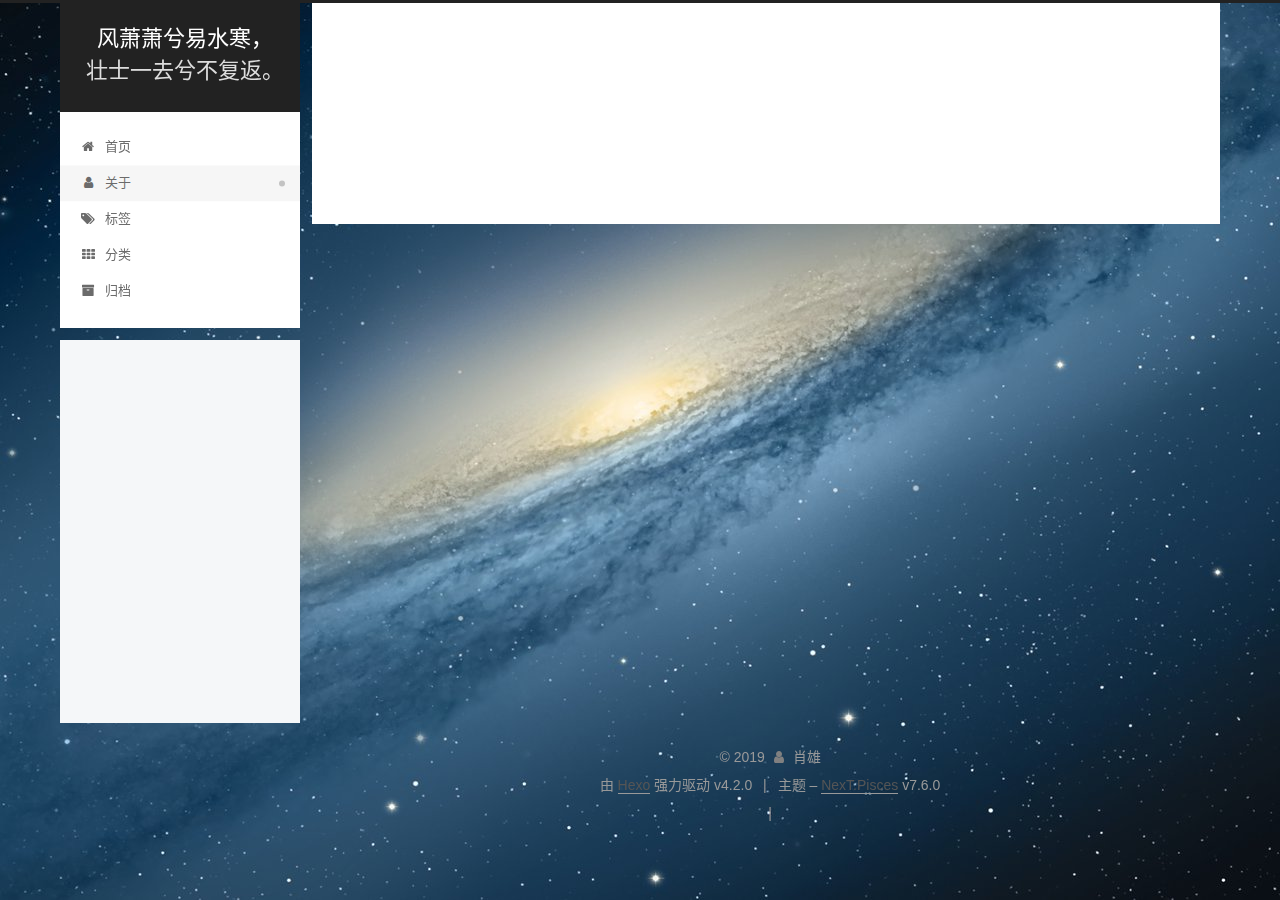
==== about/index.html @ 9f786b6f "Site updated: 2019-12-25 11:43:33" ====
<!DOCTYPE html>
<html lang="zh-CN">
<head>
  <meta charset="UTF-8">
<meta name="viewport" content="width=device-width, initial-scale=1, maximum-scale=2">
<meta name="theme-color" content="#222">
<meta name="generator" content="Hexo 4.2.0">
  <link rel="apple-touch-icon" sizes="180x180" href="/images/apple-touch-icon-next.png">
  <link rel="icon" type="image/png" sizes="32x32" href="/images/favicon-32x32-next.png">
  <link rel="icon" type="image/png" sizes="16x16" href="/images/favicon-16x16-next.png">
  <link rel="mask-icon" href="/images/logo.svg" color="#222">

<link rel="stylesheet" href="/css/main.css">


<link rel="stylesheet" href="/lib/font-awesome/css/font-awesome.min.css">


<script id="hexo-configurations">
  var NexT = window.NexT || {};
  var CONFIG = {
    hostname: new URL('http://xiaoxiongnice.top').hostname,
    root: '/',
    scheme: 'Pisces',
    version: '7.6.0',
    exturl: false,
    sidebar: {"position":"left","display":"post","padding":18,"offset":12,"onmobile":false},
    copycode: {"enable":false,"show_result":false,"style":null},
    back2top: {"enable":true,"sidebar":false,"scrollpercent":false},
    bookmark: {"enable":false,"color":"#222","save":"auto"},
    fancybox: false,
    mediumzoom: false,
    lazyload: false,
    pangu: false,
    comments: {"style":"tabs","active":null,"storage":true,"lazyload":false,"nav":null},
    algolia: {
      appID: '',
      apiKey: '',
      indexName: '',
      hits: {"per_page":10},
      labels: {"input_placeholder":"Search for Posts","hits_empty":"We didn't find any results for the search: ${query}","hits_stats":"${hits} results found in ${time} ms"}
    },
    localsearch: {"enable":false,"trigger":"auto","top_n_per_article":1,"unescape":false,"preload":false},
    path: '',
    motion: {"enable":true,"async":false,"transition":{"post_block":"fadeIn","post_header":"slideDownIn","post_body":"slideDownIn","coll_header":"slideLeftIn","sidebar":"slideUpIn"}}
  };
</script>

  <meta property="og:type" content="website">
<meta property="og:title" content="about">
<meta property="og:url" content="http://xiaoxiongnice.top/about/index.html">
<meta property="og:site_name" content="风萧萧兮易水寒，">
<meta property="og:locale" content="zh_CN">
<meta property="article:published_time" content="2019-12-25T02:28:22.000Z">
<meta property="article:modified_time" content="2019-12-25T02:28:22.146Z">
<meta property="article:author" content="肖雄">
<meta name="twitter:card" content="summary">

<link rel="canonical" href="http://xiaoxiongnice.top/about/">


<script id="page-configurations">
  // https://hexo.io/docs/variables.html
  CONFIG.page = {
    sidebar: "",
    isHome: false,
    isPost: false
  };
</script>

  <title>about | 风萧萧兮易水寒，
  </title>
  






  <noscript>
  <style>
  .use-motion .brand,
  .use-motion .menu-item,
  .sidebar-inner,
  .use-motion .post-block,
  .use-motion .pagination,
  .use-motion .comments,
  .use-motion .post-header,
  .use-motion .post-body,
  .use-motion .collection-header { opacity: initial; }

  .use-motion .site-title,
  .use-motion .site-subtitle {
    opacity: initial;
    top: initial;
  }

  .use-motion .logo-line-before i { left: initial; }
  .use-motion .logo-line-after i { right: initial; }
  </style>
</noscript>

<link rel="alternate" href="/atom.xml" title="风萧萧兮易水寒，" type="application/atom+xml">
</head>

<body itemscope itemtype="http://schema.org/WebPage">
  <div class="bg_content">
    <canvas id="canvas"></canvas>
  </div>
  <div class="container use-motion">
    <div class="headband"></div>

    <header class="header" itemscope itemtype="http://schema.org/WPHeader">
      <div class="header-inner"><div class="site-brand-container">
  <div class="site-meta">

    <div>
      <a href="/" class="brand" rel="start">
        <span class="logo-line-before"><i></i></span>
        <span class="site-title">风萧萧兮易水寒，</span>
        <span class="logo-line-after"><i></i></span>
      </a>
    </div>
        <p class="site-subtitle">壮士一去兮不复返。</p>
  </div>

  <div class="site-nav-toggle">
    <div class="toggle" aria-label="切换导航栏">
      <span class="toggle-line toggle-line-first"></span>
      <span class="toggle-line toggle-line-middle"></span>
      <span class="toggle-line toggle-line-last"></span>
    </div>
  </div>
</div>


<nav class="site-nav">
  
  <ul id="menu" class="menu">
        <li class="menu-item menu-item-home">

    <a href="/" rel="section"><i class="fa fa-fw fa-home"></i>首页</a>

  </li>
        <li class="menu-item menu-item-about">

    <a href="/about/" rel="section"><i class="fa fa-fw fa-user"></i>关于</a>

  </li>
        <li class="menu-item menu-item-tags">

    <a href="/tags/" rel="section"><i class="fa fa-fw fa-tags"></i>标签</a>

  </li>
        <li class="menu-item menu-item-categories">

    <a href="/categories/" rel="section"><i class="fa fa-fw fa-th"></i>分类</a>

  </li>
        <li class="menu-item menu-item-archives">

    <a href="/archives/" rel="section"><i class="fa fa-fw fa-archive"></i>归档</a>

  </li>
  </ul>

</nav>
</div>
    </header>

    
  <div class="back-to-top">
    <i class="fa fa-arrow-up"></i>
    <span>0%</span>
  </div>


    <main class="main">
      <div class="main-inner">
        <div class="content-wrap">
          
  
  

          <div class="content">
            

  <div class="posts-expand">
    
    
    
    <div class="post-block" lang="zh-CN">
      <header class="post-header">

<h1 class="post-title" itemprop="name headline">about
</h1>

<div class="post-meta">
  

</div>

</header>

      
      
      
      <div class="post-body">
          
      </div>
      
      
      
    </div>
    

    
    
    
  </div>


          </div>
          

<script>
  window.addEventListener('tabs:register', () => {
    let activeClass = CONFIG.comments.activeClass;
    if (CONFIG.comments.storage) {
      activeClass = localStorage.getItem('comments_active') || activeClass;
    }
    if (activeClass) {
      let activeTab = document.querySelector(`a[href="#comment-${activeClass}"]`);
      if (activeTab) {
        activeTab.click();
      }
    }
  });
  if (CONFIG.comments.storage) {
    window.addEventListener('tabs:click', event => {
      if (!event.target.matches('.tabs-comment .tab-content .tab-pane')) return;
      let commentClass = event.target.classList[1];
      localStorage.setItem('comments_active', commentClass);
    });
  }
</script>

        </div>
          
  
  <div class="toggle sidebar-toggle">
    <span class="toggle-line toggle-line-first"></span>
    <span class="toggle-line toggle-line-middle"></span>
    <span class="toggle-line toggle-line-last"></span>
  </div>

  <aside class="sidebar">
    <div class="sidebar-inner">

      <ul class="sidebar-nav motion-element">
        <li class="sidebar-nav-toc">
          文章目录
        </li>
        <li class="sidebar-nav-overview">
          站点概览
        </li>
      </ul>

      <!--noindex-->
      <div class="post-toc-wrap sidebar-panel">
      </div>
      <!--/noindex-->

      <div class="site-overview-wrap sidebar-panel">
        <div class="site-author motion-element" itemprop="author" itemscope itemtype="http://schema.org/Person">
    <img class="site-author-image" itemprop="image" alt="肖雄"
      src="/images/avatar.jpeg">
  <p class="site-author-name" itemprop="name">肖雄</p>
  <div class="site-description" itemprop="description"></div>
</div>
<div class="site-state-wrap motion-element">
  <nav class="site-state">
      <div class="site-state-item site-state-posts">
          <a href="/archives/">
        
          <span class="site-state-item-count">2</span>
          <span class="site-state-item-name">日志</span>
        </a>
      </div>
  </nav>
</div>
  <div class="links-of-author motion-element">
      <span class="links-of-author-item">
        <a href="https://github.com/xiaoxiong113" title="GitHub → https:&#x2F;&#x2F;github.com&#x2F;xiaoxiong113" rel="noopener" target="_blank"><i class="fa fa-fw fa-github"></i>GitHub</a>
      </span>
      <span class="links-of-author-item">
        <a href="mailto:yourname@gmail.com" title="E-Mail → mailto:yourname@gmail.com" rel="noopener" target="_blank"><i class="fa fa-fw fa-envelope"></i>E-Mail</a>
      </span>
      <span class="links-of-author-item">
        <a href="https://weibo.com/yourname" title="Weibo → https:&#x2F;&#x2F;weibo.com&#x2F;yourname" rel="noopener" target="_blank"><i class="fa fa-fw fa-weibo"></i>Weibo</a>
      </span>
      <span class="links-of-author-item">
        <a href="https://plus.google.com/yourname" title="Google → https:&#x2F;&#x2F;plus.google.com&#x2F;yourname" rel="noopener" target="_blank"><i class="fa fa-fw fa-google"></i>Google</a>
      </span>
      <span class="links-of-author-item">
        <a href="https://twitter.com/yourname" title="Twitter → https:&#x2F;&#x2F;twitter.com&#x2F;yourname" rel="noopener" target="_blank"><i class="fa fa-fw fa-twitter"></i>Twitter</a>
      </span>
      <span class="links-of-author-item">
        <a href="https://www.facebook.com/yourname" title="FB Page → https:&#x2F;&#x2F;www.facebook.com&#x2F;yourname" rel="noopener" target="_blank"><i class="fa fa-fw fa-facebook"></i>FB Page</a>
      </span>
      <span class="links-of-author-item">
        <a href="https://youtube.com/yourname" title="YouTube → https:&#x2F;&#x2F;youtube.com&#x2F;yourname" rel="noopener" target="_blank"><i class="fa fa-fw fa-youtube"></i>YouTube</a>
      </span>
  </div>



      </div>

    </div>
  </aside>
  <div id="sidebar-dimmer"></div>


      </div>
    </main>

    <footer class="footer">
      <div class="footer-inner">
        

<div class="copyright">
  
  &copy; 
  <span itemprop="copyrightYear">2019</span>
  <span class="with-love">
    <i class="fa fa-user"></i>
  </span>
  <span class="author" itemprop="copyrightHolder">肖雄</span>
</div>
  <div class="powered-by">由 <a href="https://hexo.io/" class="theme-link" rel="noopener" target="_blank">Hexo</a> 强力驱动 v4.2.0
  </div>
  <span class="post-meta-divider">|</span>
  <div class="theme-info">主题 – <a href="https://pisces.theme-next.org/" class="theme-link" rel="noopener" target="_blank">NexT.Pisces</a> v7.6.0
  </div>

        
<div class="busuanzi-count">
  <script async src="https://busuanzi.ibruce.info/busuanzi/2.3/busuanzi.pure.mini.js"></script>
    <span class="post-meta-item" id="busuanzi_container_site_uv" style="display: none;">
      <span class="post-meta-item-icon">
        <i class="fa fa-user"></i>
      </span>
      <span class="site-uv" title="总访客量">
        <span id="busuanzi_value_site_uv"></span>
      </span>
    </span>
    <span class="post-meta-divider">|</span>
    <span class="post-meta-item" id="busuanzi_container_site_pv" style="display: none;">
      <span class="post-meta-item-icon">
        <i class="fa fa-eye"></i>
      </span>
      <span class="site-pv" title="总访问量">
        <span id="busuanzi_value_site_pv"></span>
      </span>
    </span>
</div>








      </div>
    </footer>
  </div>

  
  
  <script color='0,0,255' opacity='0.5' zIndex='-1' count='99' src="/lib/canvas-nest/canvas-nest.min.js"></script>
  <script src="/lib/anime.min.js"></script>
  <script src="/lib/velocity/velocity.min.js"></script>
  <script src="/lib/velocity/velocity.ui.min.js"></script>

<script src="/js/utils.js"></script>

<script src="/js/motion.js"></script>


<script src="/js/schemes/pisces.js"></script>


<script src="/js/next-boot.js"></script>




  















  

  

</body>
</html>
<script type="text/javascript" src="./js/dynamic_bg.js"></script>
---- css/main.css ----
html {
  line-height: 1.15; /* 1 */
  -webkit-text-size-adjust: 100%; /* 2 */
}
body {
  margin: 0;
}
main {
  display: block;
}
h1 {
  font-size: 2em;
  margin: 0.67em 0;
}
hr {
  box-sizing: content-box; /* 1 */
  height: 0; /* 1 */
  overflow: visible; /* 2 */
}
pre {
  font-family: monospace, monospace; /* 1 */
  font-size: 1em; /* 2 */
}
a {
  background: transparent;
}
abbr[title] {
  border-bottom: none; /* 1 */
  text-decoration: underline; /* 2 */
  text-decoration: underline dotted; /* 2 */
}
b,
strong {
  font-weight: bolder;
}
code,
kbd,
samp {
  font-family: monospace, monospace; /* 1 */
  font-size: 1em; /* 2 */
}
small {
  font-size: 80%;
}
sub,
sup {
  font-size: 75%;
  line-height: 0;
  position: relative;
  vertical-align: baseline;
}
sub {
  bottom: -0.25em;
}
sup {
  top: -0.5em;
}
img {
  border-style: none;
}
button,
input,
optgroup,
select,
textarea {
  font-family: inherit; /* 1 */
  font-size: 100%; /* 1 */
  line-height: 1.15; /* 1 */
  margin: 0; /* 2 */
}
button,
input {
/* 1 */
  overflow: visible;
}
button,
select {
/* 1 */
  text-transform: none;
}
button,
[type='button'],
[type='reset'],
[type='submit'] {
  -webkit-appearance: button;
}
button::-moz-focus-inner,
[type='button']::-moz-focus-inner,
[type='reset']::-moz-focus-inner,
[type='submit']::-moz-focus-inner {
  border-style: none;
  padding: 0;
}
button:-moz-focusring,
[type='button']:-moz-focusring,
[type='reset']:-moz-focusring,
[type='submit']:-moz-focusring {
  outline: 1px dotted ButtonText;
}
fieldset {
  padding: 0.35em 0.75em 0.625em;
}
legend {
  box-sizing: border-box; /* 1 */
  color: inherit; /* 2 */
  display: table; /* 1 */
  max-width: 100%; /* 1 */
  padding: 0; /* 3 */
  white-space: normal; /* 1 */
}
progress {
  vertical-align: baseline;
}
textarea {
  overflow: auto;
}
[type='checkbox'],
[type='radio'] {
  box-sizing: border-box; /* 1 */
  padding: 0; /* 2 */
}
[type='number']::-webkit-inner-spin-button,
[type='number']::-webkit-outer-spin-button {
  height: auto;
}
[type='search'] {
  outline-offset: -2px; /* 2 */
  -webkit-appearance: textfield; /* 1 */
}
[type='search']::-webkit-search-decoration {
  -webkit-appearance: none;
}
::-webkit-file-upload-button {
  font: inherit; /* 2 */
  -webkit-appearance: button; /* 1 */
}
details {
  display: block;
}
summary {
  display: list-item;
}
template {
  display: none;
}
[hidden] {
  display: none;
}
::selection {
  background: #262a30;
  color: #fff;
}
html,
body {
  height: 100%;
}
body {
  background: #f5f7f9;
  color: #555;
  font-family: 'Lato', "PingFang SC", "Microsoft YaHei", sans-serif;
  font-size: 1em;
  line-height: 2;
}
@media (max-width: 991px) {
  body {
    padding-left: 0 !important;
    padding-right: 0 !important;
  }
}
h1,
h2,
h3,
h4,
h5,
h6 {
  font-family: 'Lato', "PingFang SC", "Microsoft YaHei", sans-serif;
  font-weight: bold;
  line-height: 1.5;
  margin: 20px 0 15px;
}
h1 {
  font-size: 1.5em;
}
h2 {
  font-size: 1.375em;
}
h3 {
  font-size: 1.25em;
}
h4 {
  font-size: 1.125em;
}
h5 {
  font-size: 1em;
}
h6 {
  font-size: 0.875em;
}
p {
  margin: 0 0 20px 0;
}
a,
span.exturl {
  border-bottom: 1px solid #999;
  color: #555;
  outline: 0;
  text-decoration: none;
  overflow-wrap: break-word;
  word-wrap: break-word;
  cursor: pointer;
}
a:hover,
span.exturl:hover {
  border-bottom-color: #222;
  color: #222;
}
iframe,
img,
video {
  display: block;
  margin-left: auto;
  margin-right: auto;
  max-width: 100%;
}
hr {
  background-color: #ddd;
  background-image: repeating-linear-gradient(-45deg, #fff, #fff 4px, transparent 4px, transparent 8px);
  border: 0;
  height: 3px;
  margin: 40px 0;
}
blockquote {
  border-left: 4px solid #ddd;
  color: #666;
  margin: 0;
  padding: 0 15px;
}
blockquote cite::before {
  content: '-';
  padding: 0 5px;
}
dt {
  font-weight: 700;
}
dd {
  margin: 0;
  padding: 0;
}
kbd {
  background-color: #f5f5f5;
  background-image: linear-gradient(#eee, #fff, #eee);
  border: 1px solid #ccc;
  border-radius: 0.2em;
  box-shadow: 0.1em 0.1em 0.2em rgba(0,0,0,0.1);
  font-family: inherit;
  padding: 0.1em 0.3em;
  white-space: nowrap;
}
.table-container {
  -webkit-overflow-scrolling: touch;
  overflow: auto;
}
table {
  border-collapse: collapse;
  border-spacing: 0;
  font-size: 0.875em;
  margin: 0 0 20px 0;
  width: 100%;
}
tbody tr:nth-of-type(odd) {
  background: #f9f9f9;
}
tbody tr:hover {
  background: #f5f5f5;
}
caption,
th,
td {
  font-weight: normal;
  padding: 8px;
  text-align: left;
  vertical-align: middle;
}
th,
td {
  border: 1px solid #ddd;
  border-bottom: 3px solid #ddd;
}
th {
  font-weight: 700;
  padding-bottom: 10px;
}
td {
  border-bottom-width: 1px;
}
.btn {
  background: #fff;
  border: 2px solid #555;
  border-radius: 2px;
  color: #555;
  display: inline-block;
  font-size: 0.875em;
  line-height: 2;
  padding: 0 20px;
  text-decoration: none;
  transition-property: background-color;
  transition-delay: 0s;
  transition-duration: 0.2s;
  transition-timing-function: ease-in-out;
}
.btn:hover {
  background: #222;
  border-color: #222;
  color: #fff;
}
.btn + .btn {
  margin: 0 0 8px 8px;
}
.btn .fa-fw {
  text-align: left;
  width: 1.285714285714286em;
}
.toggle {
  line-height: 0;
}
.toggle .toggle-line {
  background: #fff;
  display: inline-block;
  height: 2px;
  left: 0;
  position: relative;
  top: 0;
  transition: all 0.4s;
  vertical-align: top;
  width: 100%;
}
.toggle .toggle-line:not(:first-child) {
  margin-top: 3px;
}
.toggle.toggle-arrow .toggle-line-first {
  left: 50%;
  top: 2px;
  transform: rotate(45deg);
  width: 50%;
}
.toggle.toggle-arrow .toggle-line-middle {
  left: 2px;
  width: 90%;
}
.toggle.toggle-arrow .toggle-line-last {
  left: 50%;
  top: -2px;
  transform: rotate(-45deg);
  width: 50%;
}
.toggle.toggle-close .toggle-line-first {
  transform: rotate(-45deg);
  top: 5px;
}
.toggle.toggle-close .toggle-line-middle {
  opacity: 0;
}
.toggle.toggle-close .toggle-line-last {
  transform: rotate(45deg);
  top: -5px;
}
.highlight,
pre {
  background: #f7f7f7;
  color: #4d4d4c;
  line-height: 1.6;
  margin: 0 auto 20px;
}
pre,
code {
  font-family: consolas, Menlo, monospace, "PingFang SC", "Microsoft YaHei";
}
code {
  background: #eee;
  border-radius: 3px;
  color: #555;
  padding: 2px 4px;
  overflow-wrap: break-word;
  word-wrap: break-word;
}
.highlight *::selection {
  background: #d6d6d6;
}
.highlight pre {
  border: 0;
  margin: 0;
  padding: 10px 0;
}
.highlight table {
  border: 0;
  margin: 0;
  width: auto;
}
.highlight td {
  border: 0;
  padding: 0;
}
.highlight figcaption {
  background: #eee;
  color: #4d4d4c;
  font-size: 0.875em;
  line-height: 1.2;
  padding: 0.5em;
}
.highlight figcaption::before,
.highlight figcaption::after {
  content: ' ';
  display: table;
}
.highlight figcaption::after {
  clear: both;
}
.highlight figcaption a {
  color: #4d4d4c;
  float: right;
}
.highlight figcaption a:hover {
  border-bottom-color: #4d4d4c;
}
.highlight .gutter {
  -moz-user-select: none;
  -ms-user-select: none;
  -webkit-user-select: none;
  user-select: none;
}
.highlight .gutter pre {
  background: #eff2f3;
  color: #869194;
  padding-left: 10px;
  padding-right: 10px;
  text-align: right;
}
.highlight .code pre {
  background: #f7f7f7;
  padding-left: 10px;
  width: 100%;
}
.gist table {
  width: auto;
}
.gist table td {
  border: 0;
}
pre {
  overflow: auto;
  padding: 10px;
}
pre code {
  background: none;
  color: #4d4d4c;
  font-size: 0.875em;
  padding: 0;
  text-shadow: none;
}
pre .deletion {
  background: #fdd;
}
pre .addition {
  background: #dfd;
}
pre .meta {
  color: #eab700;
  -moz-user-select: none;
  -ms-user-select: none;
  -webkit-user-select: none;
  user-select: none;
}
pre .comment {
  color: #8e908c;
}
pre .variable,
pre .attribute,
pre .tag,
pre .name,
pre .regexp,
pre .ruby .constant,
pre .xml .tag .title,
pre .xml .pi,
pre .xml .doctype,
pre .html .doctype,
pre .css .id,
pre .css .class,
pre .css .pseudo {
  color: #c82829;
}
pre .number,
pre .preprocessor,
pre .built_in,
pre .builtin-name,
pre .literal,
pre .params,
pre .constant,
pre .command {
  color: #f5871f;
}
pre .ruby .class .title,
pre .css .rules .attribute,
pre .string,
pre .symbol,
pre .value,
pre .inheritance,
pre .header,
pre .ruby .symbol,
pre .xml .cdata,
pre .special,
pre .formula {
  color: #718c00;
}
pre .title,
pre .css .hexcolor {
  color: #3e999f;
}
pre .function,
pre .python .decorator,
pre .python .title,
pre .ruby .function .title,
pre .ruby .title .keyword,
pre .perl .sub,
pre .javascript .title,
pre .coffeescript .title {
  color: #4271ae;
}
pre .keyword,
pre .javascript .function {
  color: #8959a8;
}
.blockquote-center {
  border-left: none;
  margin: 40px 0;
  padding: 0;
  position: relative;
  text-align: center;
}
.blockquote-center::before,
.blockquote-center::after {
  background-repeat: no-repeat;
  background-size: 22px 22px;
  content: ' ';
  display: block;
  height: 24px;
  opacity: 0.2;
  position: absolute;
  width: 100%;
}
.blockquote-center::before {
  background-image: url("../images/quote-l.svg");
  background-position: 0 -6px;
  border-top: 1px solid #ccc;
  top: -20px;
}
.blockquote-center::after {
  background-image: url("../images/quote-r.svg");
  background-position: 100% 8px;
  border-bottom: 1px solid #ccc;
  bottom: -20px;
}
.blockquote-center p,
.blockquote-center div {
  text-align: center;
}
.post-body .group-picture img {
  margin: 0 auto;
  padding: 0 3px;
}
.group-picture-row {
  margin-bottom: 6px;
  overflow: hidden;
}
.group-picture-column {
  float: left;
  margin-bottom: 10px;
}
.post-body .label {
  display: inline;
  padding: 0 2px;
}
.post-body .label.default {
  background: #f0f0f0;
}
.post-body .label.primary {
  background: #efe6f7;
}
.post-body .label.info {
  background: #e5f2f8;
}
.post-body .label.success {
  background: #e7f4e9;
}
.post-body .label.warning {
  background: #fcf6e1;
}
.post-body .label.danger {
  background: #fae8eb;
}
.post-body .tabs {
  margin-bottom: 20px;
}
.post-body .tabs,
.tabs-comment {
  display: block;
  padding-top: 10px;
  position: relative;
}
.post-body .tabs ul.nav-tabs,
.tabs-comment ul.nav-tabs {
  display: flex;
  flex-wrap: wrap;
  margin: 0;
  margin-bottom: -1px;
  padding: 0;
}
@media (max-width: 413px) {
  .post-body .tabs ul.nav-tabs,
  .tabs-comment ul.nav-tabs {
    display: block;
    margin-bottom: 5px;
  }
}
.post-body .tabs ul.nav-tabs li.tab,
.tabs-comment ul.nav-tabs li.tab {
  background: #fff;
  border-bottom: 1px solid #ddd;
  border-left: 1px solid transparent;
  border-right: 1px solid transparent;
  border-top: 3px solid transparent;
  flex-grow: 1;
  list-style-type: none;
  border-radius: 0 0 0 0;
}
@media (max-width: 413px) {
  .post-body .tabs ul.nav-tabs li.tab,
  .tabs-comment ul.nav-tabs li.tab {
    border-bottom: 1px solid transparent;
    border-left: 3px solid transparent;
    border-right: 1px solid transparent;
    border-top: 1px solid transparent;
  }
}
@media (max-width: 413px) {
  .post-body .tabs ul.nav-tabs li.tab,
  .tabs-comment ul.nav-tabs li.tab {
    border-radius: 0;
  }
}
.post-body .tabs ul.nav-tabs li.tab a,
.tabs-comment ul.nav-tabs li.tab a {
  border-bottom: initial;
  display: block;
  line-height: 1.8;
  outline: 0;
  padding: 0.25em 0.75em;
  text-align: center;
  transition-delay: 0s;
  transition-duration: 0.2s;
  transition-timing-function: ease-out;
}
.post-body .tabs ul.nav-tabs li.tab a i,
.tabs-comment ul.nav-tabs li.tab a i {
  width: 1.285714285714286em;
}
.post-body .tabs ul.nav-tabs li.tab.active,
.tabs-comment ul.nav-tabs li.tab.active {
  border-bottom: 1px solid transparent;
  border-left: 1px solid #ddd;
  border-right: 1px solid #ddd;
  border-top: 3px solid #fc6423;
}
@media (max-width: 413px) {
  .post-body .tabs ul.nav-tabs li.tab.active,
  .tabs-comment ul.nav-tabs li.tab.active {
    border-bottom: 1px solid #ddd;
    border-left: 3px solid #fc6423;
    border-right: 1px solid #ddd;
    border-top: 1px solid #ddd;
  }
}
.post-body .tabs ul.nav-tabs li.tab.active a,
.tabs-comment ul.nav-tabs li.tab.active a {
  color: #555;
  cursor: default;
}
.post-body .tabs .tab-content .tab-pane,
.tabs-comment .tab-content .tab-pane {
  border: 1px solid #ddd;
  padding: 20px 20px 0 20px;
  border-radius: 0;
}
.post-body .tabs .tab-content .tab-pane:not(.active),
.tabs-comment .tab-content .tab-pane:not(.active) {
  display: none;
}
.post-body .tabs .tab-content .tab-pane.active,
.tabs-comment .tab-content .tab-pane.active {
  display: block;
}
.post-body .tabs .tab-content .tab-pane.active:nth-of-type(1),
.tabs-comment .tab-content .tab-pane.active:nth-of-type(1) {
  border-radius: 0 0 0 0;
}
@media (max-width: 413px) {
  .post-body .tabs .tab-content .tab-pane.active:nth-of-type(1),
  .tabs-comment .tab-content .tab-pane.active:nth-of-type(1) {
    border-radius: 0;
  }
}
.post-body .note {
  border-radius: 3px;
  margin-bottom: 20px;
  padding: 15px;
  position: relative;
  border: 1px solid #eee;
  border-left-width: 5px;
}
.post-body .note h2,
.post-body .note h3,
.post-body .note h4,
.post-body .note h5,
.post-body .note h6 {
  margin-top: 0;
  border-bottom: initial;
  margin-bottom: 0;
  padding-top: 0;
}
.post-body .note p:first-child,
.post-body .note ul:first-child,
.post-body .note ol:first-child,
.post-body .note table:first-child,
.post-body .note pre:first-child,
.post-body .note blockquote:first-child,
.post-body .note img:first-child {
  margin-top: 0;
}
.post-body .note p:last-child,
.post-body .note ul:last-child,
.post-body .note ol:last-child,
.post-body .note table:last-child,
.post-body .note pre:last-child,
.post-body .note blockquote:last-child,
.post-body .note img:last-child {
  margin-bottom: 0;
}
.post-body .note.default {
  border-left-color: #777;
}
.post-body .note.default h2,
.post-body .note.default h3,
.post-body .note.default h4,
.post-body .note.default h5,
.post-body .note.default h6 {
  color: #777;
}
.post-body .note.primary {
  border-left-color: #6f42c1;
}
.post-body .note.primary h2,
.post-body .note.primary h3,
.post-body .note.primary h4,
.post-body .note.primary h5,
.post-body .note.primary h6 {
  color: #6f42c1;
}
.post-body .note.info {
  border-left-color: #428bca;
}
.post-body .note.info h2,
.post-body .note.info h3,
.post-body .note.info h4,
.post-body .note.info h5,
.post-body .note.info h6 {
  color: #428bca;
}
.post-body .note.success {
  border-left-color: #5cb85c;
}
.post-body .note.success h2,
.post-body .note.success h3,
.post-body .note.success h4,
.post-body .note.success h5,
.post-body .note.success h6 {
  color: #5cb85c;
}
.post-body .note.warning {
  border-left-color: #f0ad4e;
}
.post-body .note.warning h2,
.post-body .note.warning h3,
.post-body .note.warning h4,
.post-body .note.warning h5,
.post-body .note.warning h6 {
  color: #f0ad4e;
}
.post-body .note.danger {
  border-left-color: #d9534f;
}
.post-body .note.danger h2,
.post-body .note.danger h3,
.post-body .note.danger h4,
.post-body .note.danger h5,
.post-body .note.danger h6 {
  color: #d9534f;
}
.pagination .prev,
.pagination .next,
.pagination .page-number,
.pagination .space {
  display: inline-block;
  margin: 0 10px;
  padding: 0 11px;
  position: relative;
  top: -1px;
}
@media (max-width: 767px) {
  .pagination .prev,
  .pagination .next,
  .pagination .page-number,
  .pagination .space {
    margin: 0 5px;
  }
}
.pagination {
  border-top: 1px solid #eee;
  margin: 120px 0 0;
  text-align: center;
}
.pagination .prev,
.pagination .next,
.pagination .page-number {
  border-bottom: 0;
  border-top: 1px solid #eee;
  transition-property: border-color;
  transition-delay: 0s;
  transition-duration: 0.2s;
  transition-timing-function: ease-in-out;
}
.pagination .prev:hover,
.pagination .next:hover,
.pagination .page-number:hover {
  border-top-color: #222;
}
.pagination .space {
  margin: 0;
  padding: 0;
}
.pagination .prev {
  margin-left: 0;
}
.pagination .next {
  margin-right: 0;
}
.pagination .page-number.current {
  background: #ccc;
  border-top-color: #ccc;
  color: #fff;
}
@media (max-width: 767px) {
  .pagination {
    border-top: none;
  }
  .pagination .prev,
  .pagination .next,
  .pagination .page-number {
    border-bottom: 1px solid #eee;
    border-top: 0;
    margin-bottom: 10px;
    padding: 0 10px;
  }
  .pagination .prev:hover,
  .pagination .next:hover,
  .pagination .page-number:hover {
    border-bottom-color: #222;
  }
}
.comments {
  margin: 60px 20px 0;
  overflow: hidden;
}
.comment-button-group {
  display: flex;
  flex-wrap: wrap-reverse;
  justify-content: center;
  margin: 1em 0;
}
.comment-button-group .comment-button {
  margin: 0.1em 0.2em;
}
.comment-button-group .comment-button.active {
  background: #222;
  border-color: #222;
  color: #fff;
}
.comment-position {
  display: none;
}
.comment-position.active {
  display: block;
}
.tabs-comment {
  background: #fff;
  margin-top: 4em;
  padding-top: 0;
}
.tabs-comment .comments {
  border: 0;
  box-shadow: none;
  margin-top: 0;
  padding-top: 0;
}
.container {
  min-height: 100%;
  position: relative;
}
.main-inner {
  margin: 0 auto;
  width: calc(100% - 20px);
}
@media (min-width: 1200px) {
  .main-inner {
    width: 1160px;
  }
}
@media (min-width: 1600px) {
  .main-inner {
    width: 73%;
  }
}
.header {
  background: transparent;
}
.header-inner {
  margin: 0 auto;
  position: relative;
  width: calc(100% - 20px);
}
@media (min-width: 1200px) {
  .header-inner {
    width: 1160px;
  }
}
@media (min-width: 1600px) {
  .header-inner {
    width: 73%;
  }
}
.headband {
  background: #222;
  height: 3px;
}
.site-meta {
  margin: 0;
  text-align: center;
}
@media (max-width: 767px) {
  .site-meta {
    text-align: center;
  }
}
.brand {
  background: #222;
  border-bottom: none;
  color: #fff;
  display: inline-block;
  line-height: 1.375em;
  padding: 0 40px;
  position: relative;
}
.brand:hover {
  color: #fff;
}
.site-title {
  display: inline-block;
  font-family: 'Lato', "PingFang SC", "Microsoft YaHei", sans-serif;
  font-size: 1.375em;
  font-weight: normal;
  line-height: 1.5;
  vertical-align: top;
}
.site-subtitle {
  color: #ddd;
  font-size: 0.8125em;
  margin-top: 10px;
}
.use-motion .brand {
  opacity: 0;
}
.use-motion .site-title,
.use-motion .site-subtitle,
.use-motion .custom-logo-image {
  opacity: 0;
  position: relative;
  top: -10px;
}
.site-nav-toggle {
  display: none;
  left: 10px;
  position: absolute;
}
@media (max-width: 767px) {
  .site-nav-toggle {
    display: block;
  }
}
.site-nav-toggle .toggle {
  background: transparent;
  border: 0;
  margin-top: 2px;
  padding: 10px;
  width: 22px;
}
.site-nav-toggle .toggle .toggle-line {
  background: #555;
  border-radius: 1px;
}
.site-nav {
  display: block;
}
@media (max-width: 767px) {
  .site-nav {
    clear: both;
    display: none;
  }
}
.site-nav.site-nav-on {
  display: block;
}
.menu {
  margin-top: 20px;
  padding-left: 0;
  text-align: center;
}
.menu-item {
  display: inline-block;
  list-style: none;
  margin: 0 10px;
}
@media (max-width: 767px) {
  .menu-item {
    margin-top: 10px;
  }
}
.menu-item a,
.menu-item span.exturl {
  border-bottom: 0;
  display: block;
  font-size: 0.8125em;
  transition-property: border-color;
  transition-delay: 0s;
  transition-duration: 0.2s;
  transition-timing-function: ease-in-out;
}
@media (hover: none) {
  .menu-item a:hover,
  .menu-item span.exturl:hover {
    border-bottom-color: transparent !important;
  }
}
.menu-item .fa {
  margin-right: 8px;
}
.menu-item .badge {
  display: inline-block;
  font-weight: 700;
  line-height: 1;
  margin-left: 0.35em;
  margin-top: 0.35em;
  text-align: center;
  white-space: nowrap;
}
@media (max-width: 767px) {
  .menu-item .badge {
    float: right;
    margin-left: 0;
  }
}
.use-motion .menu-item {
  opacity: 0;
}
.sidebar {
  background: #222;
  bottom: 0;
  box-shadow: inset 0 2px 6px #000;
  position: fixed;
  top: 0;
  z-index: 1200;
}
.sidebar a,
.sidebar span.exturl {
  border-bottom-color: #555;
  color: #999;
}
.sidebar a:hover,
.sidebar span.exturl:hover {
  border-bottom-color: #eee;
  color: #eee;
}
@media (max-width: 991px) {
  .sidebar {
    display: none;
  }
}
.sidebar-inner {
  color: #999;
  padding: 18px 10px;
  text-align: center;
}
.site-overview-wrap {
  overflow-x: hidden;
  overflow-y: auto;
}
.cc-license {
  margin-top: 10px;
  text-align: center;
}
.cc-license .cc-opacity {
  border-bottom: none;
  opacity: 0.7;
}
.cc-license .cc-opacity:hover {
  opacity: 0.9;
}
.cc-license img {
  display: inline-block;
}
.site-author-image {
  border: 1px solid #eee;
  display: block;
  height: auto;
  margin: 0 auto;
  max-width: 120px;
  padding: 2px;
}
.site-author-name {
  color: #222;
  font-weight: 600;
  margin: 0;
  text-align: center;
}
.site-description {
  color: #999;
  font-size: 0.8125em;
  margin-top: 0;
  text-align: center;
}
.links-of-author {
  margin-top: 15px;
}
.links-of-author a,
.links-of-author span.exturl {
  border-bottom-color: #555;
  display: inline-block;
  font-size: 0.8125em;
  margin-bottom: 10px;
  margin-right: 10px;
  vertical-align: middle;
}
.links-of-author a::before,
.links-of-author span.exturl::before {
  background: #20afff;
  border-radius: 50%;
  content: ' ';
  display: inline-block;
  height: 4px;
  margin-right: 3px;
  vertical-align: middle;
  width: 4px;
}
.sidebar-button {
  margin-top: 15px;
}
.sidebar-button a {
  border: 1px solid #fc6423;
  border-radius: 4px;
  color: #fc6423;
  display: inline-block;
  padding: 0 15px;
}
.sidebar-button a .fa {
  margin-right: 5px;
}
.sidebar-button a:hover {
  background: #fc6423;
  border: 1px solid #fc6423;
  color: #fff;
}
.sidebar-button a:hover .fa {
  color: #fff;
}
.links-of-blogroll {
  font-size: 0.8125em;
  margin-top: 10px;
}
.links-of-blogroll-title {
  font-size: 0.875em;
  font-weight: 600;
  margin-top: 0;
}
.links-of-blogroll-list {
  list-style: none;
  margin: 0;
  padding: 0;
}
.links-of-blogroll-item {
  padding: 2px 10px;
}
.links-of-blogroll-item a,
.links-of-blogroll-item span.exturl {
  box-sizing: border-box;
  display: inline-block;
  max-width: 280px;
  overflow: hidden;
  text-overflow: ellipsis;
  white-space: nowrap;
}
#sidebar-dimmer {
  display: none;
}
@media (max-width: 767px) {
  #sidebar-dimmer {
    background: #000;
    display: block;
    height: 100%;
    left: 100%;
    opacity: 0;
    position: fixed;
    top: 0;
    width: 100%;
    z-index: 1100;
  }
  .sidebar-active + #sidebar-dimmer {
    opacity: 0.7;
    transform: translateX(-100%);
    transition: opacity 0.5s;
  }
}
.sidebar-nav {
  margin: 0;
  padding-bottom: 20px;
  padding-left: 0;
}
.sidebar-nav li {
  border-bottom: 1px solid transparent;
  color: #555;
  cursor: pointer;
  display: inline-block;
  font-size: 0.875em;
}
.sidebar-nav li.sidebar-nav-overview {
  margin-left: 10px;
}
.sidebar-nav li:hover {
  color: #fc6423;
}
.sidebar-nav .sidebar-nav-active {
  border-bottom-color: #fc6423;
  color: #fc6423;
}
.sidebar-nav .sidebar-nav-active:hover {
  color: #fc6423;
}
.sidebar-panel {
  display: none;
}
.sidebar-panel-active {
  display: block;
}
.sidebar-toggle {
  background: #222;
  bottom: 45px;
  cursor: pointer;
  height: 14px;
  left: 30px;
  padding: 5px;
  position: fixed;
  width: 14px;
  z-index: 1300;
}
@media (max-width: 991px) {
  .sidebar-toggle {
    left: 20px;
    opacity: 0.8;
    display: none;
  }
}
.sidebar-toggle:hover .toggle-line {
  background: #fc6423;
}
.post-toc-wrap {
  overflow-x: hidden;
  overflow-y: auto;
}
.post-toc {
  font-size: 0.875em;
}
.post-toc ol {
  list-style: none;
  margin: 0;
  padding: 0 2px 5px 10px;
  text-align: left;
}
.post-toc ol > ol {
  padding-left: 0;
}
.post-toc ol a {
  border-bottom-color: #ccc;
  color: #666;
  transition-property: all;
  transition-delay: 0s;
  transition-duration: 0.2s;
  transition-timing-function: ease-in-out;
}
.post-toc ol a:hover {
  border-bottom-color: #000;
  color: #000;
}
.post-toc .nav-item {
  line-height: 1.8;
  overflow: hidden;
  text-overflow: ellipsis;
  white-space: nowrap;
}
.post-toc .nav .nav-child {
  display: none;
}
.post-toc .nav .active > .nav-child {
  display: block;
}
.post-toc .nav .active-current > .nav-child {
  display: block;
}
.post-toc .nav .active-current > .nav-child > .nav-item {
  display: block;
}
.post-toc .nav .active > a {
  border-bottom-color: #fc6423;
  color: #fc6423;
}
.post-toc .nav .active-current > a {
  color: #fc6423;
}
.post-toc .nav .active-current > a:hover {
  color: #fc6423;
}
.site-state {
  display: flex;
  justify-content: center;
  line-height: 1.4;
  margin-top: 10px;
  overflow: hidden;
  text-align: center;
  white-space: nowrap;
}
.site-state-item {
  padding: 0 15px;
}
.site-state-item:not(:first-child) {
  border-left: 1px solid #eee;
}
.site-state-item a {
  border-bottom: none;
}
.site-state-item-count {
  color: inherit;
  display: block;
  font-size: 1em;
  font-weight: 600;
  text-align: center;
}
.site-state-item-name {
  color: #999;
  font-size: 0.8125em;
}
.footer {
  color: #999;
  font-size: 0.875em;
  padding: 20px 0;
}
.footer.footer-fixed {
  bottom: 0;
  left: 0;
  position: absolute;
  right: 0;
}
.footer-inner {
  box-sizing: border-box;
  margin: 0 auto;
  text-align: center;
  width: calc(100% - 20px);
}
@media (min-width: 1200px) {
  .footer-inner {
    width: 1160px;
  }
}
@media (min-width: 1600px) {
  .footer-inner {
    width: 73%;
  }
}
.with-love {
  color: #808080;
  display: inline-block;
  margin: 0 5px;
}
.powered-by,
.theme-info {
  display: inline-block;
}
@-moz-keyframes iconAnimate {
  0%, 100% {
    transform: scale(1);
  }
  10%, 30% {
    transform: scale(0.9);
  }
  20%, 40%, 60%, 80% {
    transform: scale(1.1);
  }
  50%, 70% {
    transform: scale(1.1);
  }
}
@-webkit-keyframes iconAnimate {
  0%, 100% {
    transform: scale(1);
  }
  10%, 30% {
    transform: scale(0.9);
  }
  20%, 40%, 60%, 80% {
    transform: scale(1.1);
  }
  50%, 70% {
    transform: scale(1.1);
  }
}
@-o-keyframes iconAnimate {
  0%, 100% {
    transform: scale(1);
  }
  10%, 30% {
    transform: scale(0.9);
  }
  20%, 40%, 60%, 80% {
    transform: scale(1.1);
  }
  50%, 70% {
    transform: scale(1.1);
  }
}
@keyframes iconAnimate {
  0%, 100% {
    transform: scale(1);
  }
  10%, 30% {
    transform: scale(0.9);
  }
  20%, 40%, 60%, 80% {
    transform: scale(1.1);
  }
  50%, 70% {
    transform: scale(1.1);
  }
}
.back-to-top {
  background: #222;
  bottom: -100px;
  box-sizing: border-box;
  color: #fff;
  cursor: pointer;
  font-size: 12px;
  left: 30px;
  opacity: 0.6;
  padding: 0 6px;
  position: fixed;
  text-align: center;
  transition-property: bottom;
  z-index: 1300;
  transition-delay: 0s;
  transition-duration: 0.2s;
  transition-timing-function: ease-in-out;
  width: 24px;
}
.back-to-top span {
  display: none;
}
.back-to-top:hover {
  color: #fc6423;
}
.back-to-top.back-to-top-on {
  bottom: 30px;
}
@media (max-width: 991px) {
  .back-to-top {
    left: 20px;
    opacity: 0.8;
  }
}
.post-body {
  font-family: 'Lato', "PingFang SC", "Microsoft YaHei", sans-serif;
  overflow-wrap: break-word;
  word-wrap: break-word;
}
@media (min-width: 1200px) {
  .post-body {
    font-size: 1.125em;
  }
}
.post-body span.exturl .fa {
  font-size: 0.875em;
  margin-left: 4px;
}
.post-body .image-caption,
.post-body .figure .caption {
  color: #999;
  font-size: 0.875em;
  font-weight: bold;
  line-height: 1;
  margin: -20px auto 15px;
  text-align: center;
}
.post-sticky-flag {
  display: inline-block;
  transform: rotate(30deg);
}
.post-button {
  margin-top: 40px;
  text-align: center;
}
.use-motion .post-block,
.use-motion .pagination,
.use-motion .comments {
  opacity: 0;
}
.use-motion .post-header {
  opacity: 0;
}
.use-motion .post-body {
  opacity: 0;
}
.use-motion .collection-header {
  opacity: 0;
}
.posts-collapse {
  margin-left: 55px;
  position: relative;
}
@media (max-width: 767px) {
  .posts-collapse {
    margin-left: 20px;
    margin-right: 20px;
  }
}
.posts-collapse .collection-title {
  font-size: 1.125em;
  position: relative;
}
.posts-collapse .collection-title::before {
  background: #999;
  border: 1px solid #fff;
  border-radius: 50%;
  content: ' ';
  height: 10px;
  left: 0;
  margin-left: -6px;
  margin-top: -4px;
  position: absolute;
  top: 50%;
  width: 10px;
}
.posts-collapse .collection-year {
  margin: 60px 0;
  position: relative;
}
.posts-collapse .collection-year::before {
  background: #bbb;
  border-radius: 50%;
  content: ' ';
  height: 8px;
  left: 0;
  margin-left: -4px;
  margin-top: -4px;
  position: absolute;
  top: 50%;
  width: 8px;
}
.posts-collapse .collection-header {
  display: inline-block;
  margin: 0 0 0 20px;
}
.posts-collapse .collection-header small {
  color: #bbb;
  margin-left: 5px;
}
.posts-collapse .post-header {
  border-bottom: 1px dashed #ccc;
  margin: 30px 0;
  padding-left: 15px;
  position: relative;
  transition-property: border;
  transition-delay: 0s;
  transition-duration: 0.2s;
  transition-timing-function: ease-in-out;
}
.posts-collapse .post-header::before {
  background: #bbb;
  border: 1px solid #fff;
  border-radius: 50%;
  content: ' ';
  height: 6px;
  left: 0;
  margin-left: -4px;
  position: absolute;
  top: 0.75em;
  transition-property: background;
  width: 6px;
  transition-delay: 0s;
  transition-duration: 0.2s;
  transition-timing-function: ease-in-out;
}
.posts-collapse .post-header:hover {
  border-bottom-color: #666;
}
.posts-collapse .post-header:hover::before {
  background: #222;
}
.posts-collapse .post-meta {
  display: inline;
  font-size: 0.75em;
  margin-right: 10px;
}
.posts-collapse .post-title {
  display: inline;
  font-size: 1em;
  font-weight: normal;
  margin-bottom: 0;
  margin-top: 0;
}
.posts-collapse .post-title a,
.posts-collapse .post-title span.exturl {
  border-bottom: none;
  color: #666;
}
.posts-collapse::before {
  background: #f5f5f5;
  content: ' ';
  height: 100%;
  left: 0;
  margin-left: -2px;
  position: absolute;
  top: 1.25em;
  width: 4px;
}
.posts-collapse .fa-external-link {
  font-size: 0.875em;
  margin-left: 5px;
}
.post-eof {
  background: #ccc;
  height: 1px;
  margin: 80px auto 60px;
  text-align: center;
  width: 8%;
}
.post-block:last-child .post-eof {
  display: none;
}
.posts-expand {
  padding-top: 40px;
}
@media (max-width: 767px) {
  .posts-expand {
    margin: 0 20px;
  }
}
@media (min-width: 992px) {
  .post-body {
    text-align: justify;
  }
}
@media (max-width: 991px) {
  .post-body {
    text-align: justify;
  }
}
.post-body h1,
.post-body h2,
.post-body h3,
.post-body h4,
.post-body h5,
.post-body h6 {
  padding-top: 10px;
}
.post-body h1 .header-anchor,
.post-body h2 .header-anchor,
.post-body h3 .header-anchor,
.post-body h4 .header-anchor,
.post-body h5 .header-anchor,
.post-body h6 .header-anchor {
  border-bottom-style: none;
  color: #ccc;
  float: right;
  margin-left: 10px;
  visibility: hidden;
}
.post-body h1 .header-anchor:hover,
.post-body h2 .header-anchor:hover,
.post-body h3 .header-anchor:hover,
.post-body h4 .header-anchor:hover,
.post-body h5 .header-anchor:hover,
.post-body h6 .header-anchor:hover {
  color: inherit;
}
.post-body h1:hover .header-anchor,
.post-body h2:hover .header-anchor,
.post-body h3:hover .header-anchor,
.post-body h4:hover .header-anchor,
.post-body h5:hover .header-anchor,
.post-body h6:hover .header-anchor {
  visibility: visible;
}
.post-body iframe,
.post-body img,
.post-body video {
  margin-bottom: 20px;
}
.post-body .video-container {
  height: 0;
  margin-bottom: 20px;
  overflow: hidden;
  padding-top: 75%;
  position: relative;
  width: 100%;
}
.post-body .video-container iframe,
.post-body .video-container object,
.post-body .video-container embed {
  height: 100%;
  left: 0;
  margin: 0;
  position: absolute;
  top: 0;
  width: 100%;
}
.post-gallery {
  align-items: center;
  display: grid;
  grid-gap: 10px;
  grid-template-columns: 1fr 1fr 1fr;
  margin-bottom: 20px;
}
@media (max-width: 767px) {
  .post-gallery {
    grid-template-columns: 1fr 1fr;
  }
}
.post-gallery a {
  border: 0;
}
.post-gallery img {
  margin: 0;
}
.posts-expand .post-header {
  font-size: 1.125em;
}
.posts-expand .post-title {
  font-weight: 400;
  margin: initial;
  text-align: center;
  overflow-wrap: break-word;
  word-wrap: break-word;
}
.posts-expand .post-title-link {
  border-bottom: none;
  color: #555;
  display: inline-block;
  position: relative;
  vertical-align: top;
}
.posts-expand .post-title-link::before {
  background: #000;
  bottom: 0;
  content: '';
  height: 2px;
  left: 0;
  position: absolute;
  transform: scaleX(0);
  visibility: hidden;
  width: 100%;
  transition-delay: 0s;
  transition-duration: 0.2s;
  transition-timing-function: ease-in-out;
}
.posts-expand .post-title-link:hover::before {
  transform: scaleX(1);
  visibility: visible;
}
.posts-expand .post-title-link .fa {
  font-size: 0.875em;
  margin-left: 5px;
}
.posts-expand .post-meta {
  color: #999;
  font-family: 'Lato', "PingFang SC", "Microsoft YaHei", sans-serif;
  font-size: 0.75em;
  margin: 3px 0 60px 0;
  text-align: center;
}
.posts-expand .post-meta .post-description {
  font-size: 0.875em;
  margin-top: 2px;
}
.posts-expand .post-meta time {
  border-bottom: 1px dashed #999;
  cursor: pointer;
}
.post-meta .post-meta-item + .post-meta-item::before {
  content: '|';
  margin: 0 0.5em;
}
.post-meta-divider {
  margin: 0 0.5em;
}
.post-meta-item-icon {
  margin-right: 3px;
}
@media (max-width: 991px) {
  .post-meta-item-icon {
    display: inline-block;
  }
}
@media (max-width: 991px) {
  .post-meta-item-text {
    display: none;
  }
}
.post-nav {
  border-top: 1px solid #eee;
  display: flex;
  justify-content: space-between;
  margin-top: 15px;
  padding-top: 10px;
}
.post-nav-item {
  flex: 1;
}
.post-nav-item a {
  border-bottom: none;
  display: block;
  font-size: 0.875em;
  line-height: 1.6;
  position: relative;
}
.post-nav-item a:hover {
  border-bottom: none;
  color: #222;
}
.post-nav-item a:active {
  top: 2px;
}
.post-nav-item .fa {
  font-size: 0.75em;
}
.post-nav-item:first-child {
  margin-right: 15px;
}
.post-nav-item:first-child a {
  padding-left: 5px;
}
.post-nav-item:first-child .fa {
  margin-right: 5px;
}
.post-nav-item:last-child {
  margin-left: 15px;
  text-align: right;
}
.post-nav-item:last-child a {
  padding-right: 5px;
}
.post-nav-item:last-child .fa {
  margin-left: 5px;
}
.rtl.post-body p,
.rtl.post-body a,
.rtl.post-body h1,
.rtl.post-body h2,
.rtl.post-body h3,
.rtl.post-body h4,
.rtl.post-body h5,
.rtl.post-body h6,
.rtl.post-body li,
.rtl.post-body ul,
.rtl.post-body ol {
  direction: rtl;
  font-family: UKIJ Ekran;
}
.rtl.post-title {
  font-family: UKIJ Ekran;
}
.post-tags {
  margin-top: 40px;
  text-align: center;
}
.post-tags a {
  display: inline-block;
  font-size: 0.8125em;
}
.post-tags a:not(:last-child) {
  margin-right: 10px;
}
.post-widgets {
  border-top: 1px solid #eee;
  margin-top: 15px;
  text-align: center;
}
.wp_rating {
  height: 20px;
  line-height: 20px;
  margin-top: 10px;
  padding-top: 6px;
  text-align: center;
}
.social-like {
  display: flex;
  font-size: 0.875em;
  justify-content: center;
  text-align: center;
}
.reward-container {
  margin: 20px auto;
  padding: 10px 0;
  text-align: center;
  width: 90%;
}
.reward-container button {
  background: #ff2a2a;
  border: 0;
  border-radius: 5px;
  color: #fff;
  cursor: pointer;
  line-height: 2;
  outline: 0;
  padding: 0 15px;
  vertical-align: text-top;
}
.reward-container button:hover {
  background: #f55;
}
#qr {
  padding-top: 20px;
}
#qr a {
  border: 0;
}
#qr img {
  display: inline-block;
  margin: 0.8em 2em 0 2em;
  max-width: 100%;
  width: 180px;
}
#qr p {
  text-align: center;
}
.site-brand-container .site-subtitle,
.site-brand-container .site-title {
  margin: 0 0 10px 0;
  font-size: 22px;
  text-align: center;
  padding-left: 10px;
  line-height: 1em;
}
.category-all-page .category-all-title {
  text-align: center;
}
.category-all-page .category-all {
  margin-top: 20px;
}
.category-all-page .category-list {
  list-style: none;
  margin: 0;
  padding: 0;
}
.category-all-page .category-list-item {
  margin: 5px 10px;
}
.category-all-page .category-list-count {
  color: #bbb;
}
.category-all-page .category-list-count::before {
  content: ' (';
  display: inline;
}
.category-all-page .category-list-count::after {
  content: ') ';
  display: inline;
}
.category-all-page .category-list-child {
  padding-left: 10px;
}
.event-list {
  padding: 0;
}
.event-list hr {
  background: #222;
  margin: 20px 0 45px 0;
}
.event-list hr::after {
  background: #222;
  color: #fff;
  content: 'NOW';
  display: inline-block;
  font-weight: bold;
  padding: 0 5px;
  text-align: right;
}
.event-list .event {
  background: #222;
  margin: 20px 0;
  min-height: 40px;
  padding: 15px 0 15px 10px;
}
.event-list .event .event-summary {
  color: #fff;
  margin: 0;
  padding-bottom: 3px;
}
.event-list .event .event-summary::before {
  animation: dot-flash 1s alternate infinite ease-in-out;
  color: #fff;
  content: '\f111';
  display: inline-block;
  font-family: 'FontAwesome';
  font-size: 10px;
  margin-right: 25px;
  vertical-align: middle;
}
.event-list .event .event-relative-time {
  color: #bbb;
  display: inline-block;
  font-size: 12px;
  font-weight: 400;
  padding-left: 12px;
}
.event-list .event .event-details {
  color: #fff;
  display: block;
  line-height: 18px;
  margin-left: 56px;
  padding-bottom: 6px;
  padding-top: 3px;
  text-indent: -24px;
}
.event-list .event .event-details::before {
  color: #fff;
  display: inline-block;
  font-family: 'FontAwesome';
  margin-right: 9px;
  text-align: center;
  text-indent: 0;
  width: 14px;
}
.event-list .event .event-details.event-location::before {
  content: '\f041';
}
.event-list .event .event-details.event-duration::before {
  content: '\f017';
}
.event-list .event-past {
  background: #f5f5f5;
}
.event-list .event-past .event-summary,
.event-list .event-past .event-details {
  color: #bbb;
  opacity: 0.9;
}
.event-list .event-past .event-summary::before,
.event-list .event-past .event-details::before {
  animation: none;
  color: #bbb;
}
@-moz-keyframes dot-flash {
  from {
    opacity: 1;
    transform: scale(1);
  }
  to {
    opacity: 0;
    transform: scale(0.8);
  }
}
@-webkit-keyframes dot-flash {
  from {
    opacity: 1;
    transform: scale(1);
  }
  to {
    opacity: 0;
    transform: scale(0.8);
  }
}
@-o-keyframes dot-flash {
  from {
    opacity: 1;
    transform: scale(1);
  }
  to {
    opacity: 0;
    transform: scale(0.8);
  }
}
@keyframes dot-flash {
  from {
    opacity: 1;
    transform: scale(1);
  }
  to {
    opacity: 0;
    transform: scale(0.8);
  }
}
ul.breadcrumb {
  font-size: 0.75em;
  list-style: none;
  margin: 1em 0;
  padding: 0 2em;
  text-align: center;
}
ul.breadcrumb li {
  display: inline;
}
ul.breadcrumb li + li::before {
  content: '/\00a0';
  font-weight: normal;
  padding: 0.5em;
}
ul.breadcrumb li + li:last-child {
  font-weight: bold;
}
.tag-cloud {
  text-align: center;
}
.tag-cloud a {
  display: inline-block;
  margin: 10px;
}
.tag-cloud a:hover {
  color: #222 !important;
}
.header {
  margin: 0 auto;
  position: relative;
  width: calc(100% - 20px);
}
@media (min-width: 1200px) {
  .header {
    width: 1160px;
  }
}
@media (min-width: 1600px) {
  .header {
    width: 73%;
  }
}
@media (max-width: 991px) {
  .header {
    width: auto;
  }
}
.header-inner {
  background: #fff;
  border-radius: initial;
  box-shadow: initial;
  overflow: hidden;
  padding: 0;
  position: absolute;
  top: 0;
  width: 240px;
}
@media (min-width: 1200px) {
  .header-inner {
    width: 240px;
  }
}
@media (max-width: 991px) {
  .header-inner {
    border-radius: initial;
    position: relative;
    width: auto;
  }
}
.main::before,
.main::after {
  content: ' ';
  display: table;
}
.main::after {
  clear: both;
}
@media (max-width: 991px) {
  .main-inner {
    width: auto;
  }
}
.content-wrap {
  background: #fff;
  border-radius: initial;
  box-shadow: initial;
  box-sizing: border-box;
  float: right;
  padding: 40px;
  width: calc(100% - 252px);
}
@media (max-width: 991px) {
  .content-wrap {
    border-radius: initial;
    padding: 20px;
    width: 100%;
  }
}
.sidebar {
  background: #f5f7f9;
  box-shadow: none;
  float: left;
  position: static;
  width: 240px;
}
@media (max-width: 991px) {
  .sidebar {
    display: none;
  }
}
.sidebar-toggle {
  display: none;
}
.footer-inner {
  padding-left: 260px;
}
.back-to-top {
  left: auto;
  right: 30px;
}
@media (max-width: 991px) {
  .back-to-top {
    right: 20px;
  }
}
@media (max-width: 991px) {
  .footer-inner {
    padding-left: 0;
    padding-right: 0;
    width: auto;
  }
}
.site-brand-container {
  position: relative;
}
.site-meta {
  background: #222;
  color: #fff;
  padding: 20px 0;
}
@media (max-width: 991px) {
  .site-meta {
    box-shadow: 0 0 16px rgba(0,0,0,0.5);
  }
}
.brand {
  background: none;
  padding: 0;
}
.brand:hover {
  color: #fff;
}
.site-subtitle {
  font-weight: initial;
  margin: 10px 10px 0;
}
.custom-logo-image {
  margin-top: 20px;
}
@media (max-width: 991px) {
  .custom-logo-image {
    display: none;
  }
}
.site-nav-toggle {
  left: 20px;
  top: 50%;
  transform: translateY(-50%);
}
@media (min-width: 768px) and (max-width: 991px) {
  .site-nav-toggle {
    display: block;
  }
}
.site-nav-toggle .toggle .toggle-line {
  background: #fff;
}
@media (min-width: 768px) and (max-width: 991px) {
  .site-nav {
    display: none;
  }
}
.menu-item-active a,
.menu .menu-item a:hover,
.menu .menu-item span.exturl:hover {
  background: #f5f5f5;
}
.menu-item-active a::after,
.menu .menu-item a:hover::after,
.menu .menu-item span.exturl:hover::after {
  background: #bbb;
  border-radius: 50%;
  content: ' ';
  height: 6px;
  margin-top: -3px;
  position: absolute;
  right: 15px;
  top: 50%;
  width: 6px;
}
.menu .menu-item {
  display: block;
  margin: 0;
}
.menu .menu-item a,
.menu .menu-item span.exturl {
  padding: 5px 20px;
  position: relative;
  text-align: left;
  transition-property: background-color;
}
.menu .menu-item .badge {
  background: #ccc;
  border-radius: 10px;
  color: #fff;
  float: right;
  padding: 2px 5px;
  text-shadow: 1px 1px 0 rgba(0,0,0,0.1);
  vertical-align: middle;
}
.sub-menu {
  background: #fff;
  border-bottom: 1px solid #ddd;
  margin: 0;
  padding: 6px 0;
}
.sub-menu .menu-item {
  display: inline-block;
}
.sub-menu .menu-item a,
.sub-menu .menu-item span.exturl {
  margin: 5px 10px;
  padding: initial;
}
.sub-menu .menu-item a:hover,
.sub-menu .menu-item span.exturl:hover {
  background: initial;
  color: #fc6423;
}
.sub-menu .menu-item a::after,
.sub-menu .menu-item span.exturl::after {
  content: initial !important;
}
.sub-menu .menu-item-active a {
  background: #fff;
  border-bottom-color: #fc6423;
  color: #fc6423;
}
.sub-menu .menu-item-active a:hover {
  background: #fff;
  border-bottom-color: #fc6423;
}
.sidebar {
  bottom: auto;
  right: auto;
}
.sidebar a,
.sidebar span.exturl {
  color: #555;
}
.sidebar a:hover,
.sidebar span.exturl:hover {
  border-bottom-color: #222;
  color: #222;
}
.sidebar-inner {
  background: #fff;
  border-radius: initial;
  box-shadow: initial;
  box-sizing: border-box;
  color: #555;
  width: 240px;
  opacity: 0;
}
.sidebar-inner.affix {
  position: fixed;
  top: 12px;
}
.sidebar-inner.affix-bottom {
  position: absolute;
}
.site-state-item {
  padding: 0 10px;
}
.sidebar-button {
  border-bottom: 1px dotted #ccc;
  border-top: 1px dotted #ccc;
  margin-top: 10px;
  text-align: center;
}
.sidebar-button a {
  border: 0;
  color: #fc6423;
  display: block;
}
.sidebar-button a:hover {
  background: none;
  border: 0;
  color: #e34603;
}
.sidebar-button a:hover .fa {
  color: #e34603;
}
.links-of-author {
  display: flex;
  flex-wrap: wrap;
  margin-top: 10px;
  justify-content: center;
}
.links-of-author-item {
  margin: 5px 0 0;
  width: 50%;
}
.links-of-author-item a,
.links-of-author-item span.exturl {
  box-sizing: border-box;
  display: inline-block;
  margin-bottom: 0;
  margin-right: 0;
  max-width: 216px;
  overflow: hidden;
  padding: 0 5px;
  text-overflow: ellipsis;
  white-space: nowrap;
}
.links-of-author-item a,
.links-of-author-item span.exturl {
  border-bottom: none;
  display: block;
  text-decoration: none;
}
.links-of-author-item a::before,
.links-of-author-item span.exturl::before {
  display: none;
}
.links-of-author-item a:hover,
.links-of-author-item span.exturl:hover {
  background: #eee;
  border-radius: 4px;
}
.links-of-author-item .fa {
  margin-right: 2px;
}
.links-of-blogroll-item {
  padding: 0;
}
.bg_content {
  position: fixed;
  top: 0;
  z-index: -1;
  width: 100%;
  height: 100%;
}
.bg_content canvas {
  width: 100%;
  height: 100%;
}
@media screen and (min-width: 1200px) {
  body {
    background-image: url("/images/background.jpg");
    background-repeat: no-repeat;
    background-attachment: fixed;
    background-position: 50% 50%;
  }
  #footer a {
    color: #eee;
  }
}
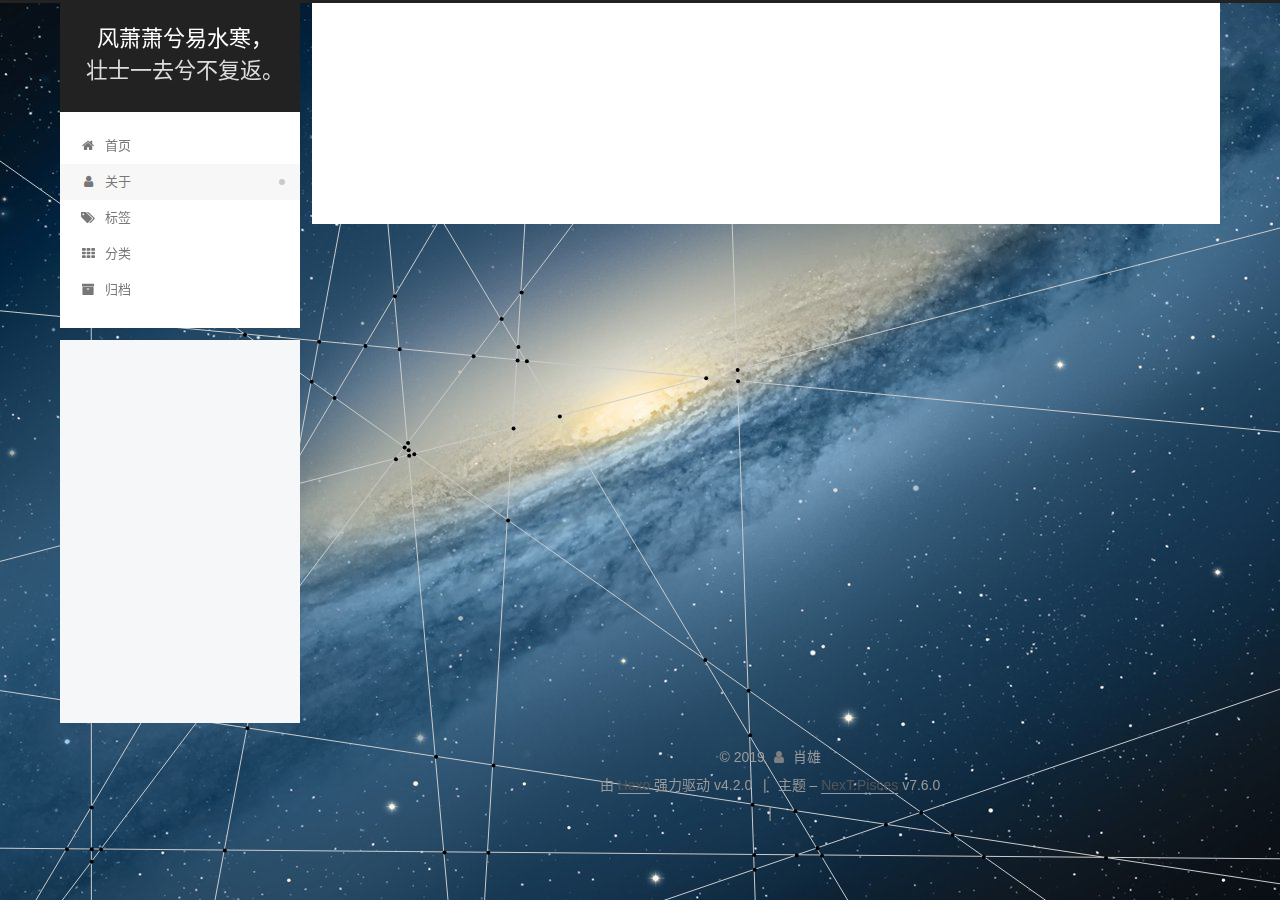
==== commit 740648f7: "Site updated: 2019-12-25 13:20:41" ====
--- a/about/index.html
+++ b/about/index.html
@@ -14,6 +14,8 @@
 
 
 <link rel="stylesheet" href="/lib/font-awesome/css/font-awesome.min.css">
+  <link rel="stylesheet" href="/lib/pace/pace-theme-minimal.min.css">
+  <script src="/lib/pace/pace.min.js"></script>
 
 
 <script id="hexo-configurations">
@@ -378,8 +380,6 @@
   </div>
 
   
-  
-  <script color='0,0,255' opacity='0.5' zIndex='-1' count='99' src="/lib/canvas-nest/canvas-nest.min.js"></script>
   <script src="/lib/anime.min.js"></script>
   <script src="/lib/velocity/velocity.min.js"></script>
   <script src="/lib/velocity/velocity.ui.min.js"></script>
@@ -419,4 +419,5 @@
 
 </body>
 </html>
-<script type="text/javascript" src="./js/dynamic_bg.js"></script>
+<script type="text/javascript" src="../js/dynamic_bg.js"></script>
+<script type="text/javascript" src="../js/clicklove.js"></script>
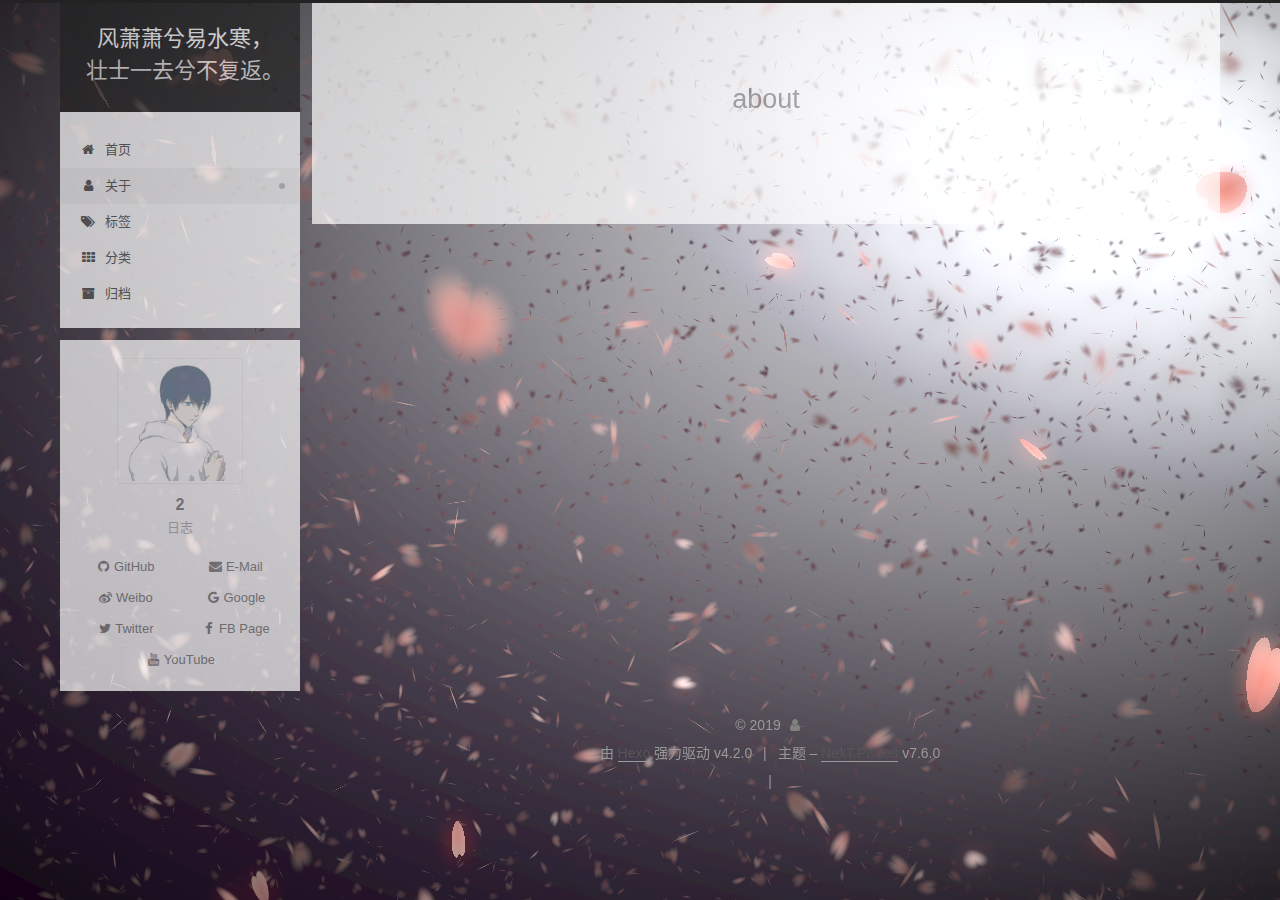
==== commit 34bc0394: "Site updated: 2019-12-25 17:07:53" ====
--- a/about/index.html
+++ b/about/index.html
@@ -55,7 +55,6 @@
 <meta property="og:locale" content="zh_CN">
 <meta property="article:published_time" content="2019-12-25T02:28:22.000Z">
 <meta property="article:modified_time" content="2019-12-25T02:28:22.146Z">
-<meta property="article:author" content="肖雄">
 <meta name="twitter:card" content="summary">
 
 <link rel="canonical" href="http://xiaoxiongnice.top/about/">
@@ -106,8 +105,8 @@
 </head>
 
 <body itemscope itemtype="http://schema.org/WebPage">
-  <div class="bg_content">
-    <canvas id="canvas"></canvas>
+  <canvas id="sakura"></canvas>
+  <div class="btnbg">
   </div>
   <div class="container use-motion">
     <div class="headband"></div>
@@ -275,9 +274,9 @@
 
       <div class="site-overview-wrap sidebar-panel">
         <div class="site-author motion-element" itemprop="author" itemscope itemtype="http://schema.org/Person">
-    <img class="site-author-image" itemprop="image" alt="肖雄"
+    <img class="site-author-image" itemprop="image" alt=""
       src="/images/avatar.jpeg">
-  <p class="site-author-name" itemprop="name">肖雄</p>
+  <p class="site-author-name" itemprop="name"></p>
   <div class="site-description" itemprop="description"></div>
 </div>
 <div class="site-state-wrap motion-element">
@@ -338,7 +337,7 @@
   <span class="with-love">
     <i class="fa fa-user"></i>
   </span>
-  <span class="author" itemprop="copyrightHolder">肖雄</span>
+  <span class="author" itemprop="copyrightHolder"></span>
 </div>
   <div class="powered-by">由 <a href="https://hexo.io/" class="theme-link" rel="noopener" target="_blank">Hexo</a> 强力驱动 v4.2.0
   </div>
@@ -419,5 +418,292 @@
 
 </body>
 </html>
-<script type="text/javascript" src="../js/dynamic_bg.js"></script>
+
 <script type="text/javascript" src="../js/clicklove.js"></script>
+<script id="sakura_point_vsh" type="x-shader/x_vertex">
+uniform mat4 uProjection;
+uniform mat4 uModelview;
+uniform vec3 uResolution;
+uniform vec3 uOffset;
+uniform vec3 uDOF;  //x:focus distance, y:focus radius, z:max radius
+uniform vec3 uFade; //x:start distance, y:half distance, z:near fade start
+
+attribute vec3 aPosition;
+attribute vec3 aEuler;
+attribute vec2 aMisc; //x:size, y:fade
+
+varying vec3 pposition;
+varying float psize;
+varying float palpha;
+varying float pdist;
+
+//varying mat3 rotMat;
+varying vec3 normX;
+varying vec3 normY;
+varying vec3 normZ;
+varying vec3 normal;
+
+varying float diffuse;
+varying float specular;
+varying float rstop;
+varying float distancefade;
+
+void main(void) {
+    // Projection is based on vertical angle
+    vec4 pos = uModelview * vec4(aPosition + uOffset, 1.0);
+    gl_Position = uProjection * pos;
+    gl_PointSize = aMisc.x * uProjection[1][1] / -pos.z * uResolution.y * 0.5;
+    
+    pposition = pos.xyz;
+    psize = aMisc.x;
+    pdist = length(pos.xyz);
+    palpha = smoothstep(0.0, 1.0, (pdist - 0.1) / uFade.z);
+    
+    vec3 elrsn = sin(aEuler);
+    vec3 elrcs = cos(aEuler);
+    mat3 rotx = mat3(
+        1.0, 0.0, 0.0,
+        0.0, elrcs.x, elrsn.x,
+        0.0, -elrsn.x, elrcs.x
+    );
+    mat3 roty = mat3(
+        elrcs.y, 0.0, -elrsn.y,
+        0.0, 1.0, 0.0,
+        elrsn.y, 0.0, elrcs.y
+    );
+    mat3 rotz = mat3(
+        elrcs.z, elrsn.z, 0.0, 
+        -elrsn.z, elrcs.z, 0.0,
+        0.0, 0.0, 1.0
+    );
+    mat3 rotmat = rotx * roty * rotz;
+    normal = rotmat[2];
+    
+    mat3 trrotm = mat3(
+        rotmat[0][0], rotmat[1][0], rotmat[2][0],
+        rotmat[0][1], rotmat[1][1], rotmat[2][1],
+        rotmat[0][2], rotmat[1][2], rotmat[2][2]
+    );
+    normX = trrotm[0];
+    normY = trrotm[1];
+    normZ = trrotm[2];
+    
+    const vec3 lit = vec3(0.6917144638660746, 0.6917144638660746, -0.20751433915982237);
+    
+    float tmpdfs = dot(lit, normal);
+    if(tmpdfs < 0.0) {
+        normal = -normal;
+        tmpdfs = dot(lit, normal);
+    }
+    diffuse = 0.4 + tmpdfs;
+    
+    vec3 eyev = normalize(-pos.xyz);
+    if(dot(eyev, normal) > 0.0) {
+        vec3 hv = normalize(eyev + lit);
+        specular = pow(max(dot(hv, normal), 0.0), 20.0);
+    }
+    else {
+        specular = 0.0;
+    }
+    
+    rstop = clamp((abs(pdist - uDOF.x) - uDOF.y) / uDOF.z, 0.0, 1.0);
+    rstop = pow(rstop, 0.5);
+    //-0.69315 = ln(0.5)
+    distancefade = min(1.0, exp((uFade.x - pdist) * 0.69315 / uFade.y));
+}
+</script>
+<script id="sakura_point_fsh" type="x-shader/x_fragment">
+#ifdef GL_ES
+//precision mediump float;
+precision highp float;
+#endif
+
+uniform vec3 uDOF;  //x:focus distance, y:focus radius, z:max radius
+uniform vec3 uFade; //x:start distance, y:half distance, z:near fade start
+
+const vec3 fadeCol = vec3(0.08, 0.03, 0.06);
+
+varying vec3 pposition;
+varying float psize;
+varying float palpha;
+varying float pdist;
+
+//varying mat3 rotMat;
+varying vec3 normX;
+varying vec3 normY;
+varying vec3 normZ;
+varying vec3 normal;
+
+varying float diffuse;
+varying float specular;
+varying float rstop;
+varying float distancefade;
+
+float ellipse(vec2 p, vec2 o, vec2 r) {
+    vec2 lp = (p - o) / r;
+    return length(lp) - 1.0;
+}
+
+void main(void) {
+    vec3 p = vec3(gl_PointCoord - vec2(0.5, 0.5), 0.0) * 2.0;
+    vec3 d = vec3(0.0, 0.0, -1.0);
+    float nd = normZ.z; //dot(-normZ, d);
+    if(abs(nd) < 0.0001) discard;
+    
+    float np = dot(normZ, p);
+    vec3 tp = p + d * np / nd;
+    vec2 coord = vec2(dot(normX, tp), dot(normY, tp));
+    
+    //angle = 15 degree
+    const float flwrsn = 0.258819045102521;
+    const float flwrcs = 0.965925826289068;
+    mat2 flwrm = mat2(flwrcs, -flwrsn, flwrsn, flwrcs);
+    vec2 flwrp = vec2(abs(coord.x), coord.y) * flwrm;
+    
+    float r;
+    if(flwrp.x < 0.0) {
+        r = ellipse(flwrp, vec2(0.065, 0.024) * 0.5, vec2(0.36, 0.96) * 0.5);
+    }
+    else {
+        r = ellipse(flwrp, vec2(0.065, 0.024) * 0.5, vec2(0.58, 0.96) * 0.5);
+    }
+    
+    if(r > rstop) discard;
+    
+    vec3 col = mix(vec3(1.0, 0.8, 0.75), vec3(1.0, 0.9, 0.87), r);
+    float grady = mix(0.0, 1.0, pow(coord.y * 0.5 + 0.5, 0.35));
+    col *= vec3(1.0, grady, grady);
+    col *= mix(0.8, 1.0, pow(abs(coord.x), 0.3));
+    col = col * diffuse + specular;
+    
+    col = mix(fadeCol, col, distancefade);
+    
+    float alpha = (rstop > 0.001)? (0.5 - r / (rstop * 2.0)) : 1.0;
+    alpha = smoothstep(0.0, 1.0, alpha) * palpha;
+    
+    gl_FragColor = vec4(col * 0.5, alpha);
+}
+</script>
+<!-- effects -->
+<script id="fx_common_vsh" type="x-shader/x_vertex">
+uniform vec3 uResolution;
+attribute vec2 aPosition;
+
+varying vec2 texCoord;
+varying vec2 screenCoord;
+
+void main(void) {
+    gl_Position = vec4(aPosition, 0.0, 1.0);
+    texCoord = aPosition.xy * 0.5 + vec2(0.5, 0.5);
+    screenCoord = aPosition.xy * vec2(uResolution.z, 1.0);
+}
+</script>
+<script id="bg_fsh" type="x-shader/x_fragment">
+#ifdef GL_ES
+//precision mediump float;
+precision highp float;
+#endif
+
+uniform vec2 uTimes;
+
+varying vec2 texCoord;
+varying vec2 screenCoord;
+
+void main(void) {
+    vec3 col;
+    float c;
+    vec2 tmpv = texCoord * vec2(0.8, 1.0) - vec2(0.95, 1.0);
+    c = exp(-pow(length(tmpv) * 1.8, 2.0));
+    col = mix(vec3(0.02, 0.0, 0.03), vec3(0.96, 0.98, 1.0) * 1.5, c);
+    gl_FragColor = vec4(col * 0.5, 1.0);
+}
+</script>
+<script id="fx_brightbuf_fsh" type="x-shader/x_fragment">
+#ifdef GL_ES
+//precision mediump float;
+precision highp float;
+#endif
+uniform sampler2D uSrc;
+uniform vec2 uDelta;
+
+varying vec2 texCoord;
+varying vec2 screenCoord;
+
+void main(void) {
+    vec4 col = texture2D(uSrc, texCoord);
+    gl_FragColor = vec4(col.rgb * 2.0 - vec3(0.5), 1.0);
+}
+</script>
+<script id="fx_dirblur_r4_fsh" type="x-shader/x_fragment">
+#ifdef GL_ES
+//precision mediump float;
+precision highp float;
+#endif
+uniform sampler2D uSrc;
+uniform vec2 uDelta;
+uniform vec4 uBlurDir; //dir(x, y), stride(z, w)
+
+varying vec2 texCoord;
+varying vec2 screenCoord;
+
+void main(void) {
+    vec4 col = texture2D(uSrc, texCoord);
+    col = col + texture2D(uSrc, texCoord + uBlurDir.xy * uDelta);
+    col = col + texture2D(uSrc, texCoord - uBlurDir.xy * uDelta);
+    col = col + texture2D(uSrc, texCoord + (uBlurDir.xy + uBlurDir.zw) * uDelta);
+    col = col + texture2D(uSrc, texCoord - (uBlurDir.xy + uBlurDir.zw) * uDelta);
+    gl_FragColor = col / 5.0;
+}
+</script>
+<!-- effect fragment shader template -->
+<script id="fx_common_fsh" type="x-shader/x_fragment">
+#ifdef GL_ES
+//precision mediump float;
+precision highp float;
+#endif
+uniform sampler2D uSrc;
+uniform vec2 uDelta;
+
+varying vec2 texCoord;
+varying vec2 screenCoord;
+
+void main(void) {
+    gl_FragColor = texture2D(uSrc, texCoord);
+}
+</script>
+<!-- post processing -->
+<script id="pp_final_vsh" type="x-shader/x_vertex">
+uniform vec3 uResolution;
+attribute vec2 aPosition;
+varying vec2 texCoord;
+varying vec2 screenCoord;
+void main(void) {
+    gl_Position = vec4(aPosition, 0.0, 1.0);
+    texCoord = aPosition.xy * 0.5 + vec2(0.5, 0.5);
+    screenCoord = aPosition.xy * vec2(uResolution.z, 1.0);
+}
+</script>
+<script id="pp_final_fsh" type="x-shader/x_fragment">
+#ifdef GL_ES
+//precision mediump float;
+precision highp float;
+#endif
+uniform sampler2D uSrc;
+uniform sampler2D uBloom;
+uniform vec2 uDelta;
+varying vec2 texCoord;
+varying vec2 screenCoord;
+void main(void) {
+    vec4 srccol = texture2D(uSrc, texCoord) * 2.0;
+    vec4 bloomcol = texture2D(uBloom, texCoord);
+    vec4 col;
+    col = srccol + bloomcol * (vec4(1.0) + srccol);
+    col *= smoothstep(1.0, 0.0, pow(length((texCoord - vec2(0.5)) * 2.0), 1.2) * 0.5);
+    col = pow(col, vec4(0.45454545454545)); //(1.0 / 2.2)
+    
+    gl_FragColor = vec4(col.rgb, 1.0);
+    gl_FragColor.a = 1.0;
+}
+</script>
+<script src="../js/shahua.js"></script>
+
--- a/css/main.css
+++ b/css/main.css
@@ -1159,7 +1159,7 @@
 }
 .links-of-author a::before,
 .links-of-author span.exturl::before {
-  background: #20afff;
+  background: #c9d0d0;
   border-radius: 50%;
   content: ' ';
   display: inline-block;
@@ -2468,25 +2468,37 @@
 .links-of-blogroll-item {
   padding: 0;
 }
-.bg_content {
+#controls {
   position: fixed;
   top: 0;
   z-index: -1;
   width: 100%;
   height: 100%;
 }
-.bg_content canvas {
-  width: 100%;
-  height: 100%;
-}
 @media screen and (min-width: 1200px) {
-  body {
+  .bg_content {
     background-image: url("/images/background.jpg");
     background-repeat: no-repeat;
     background-attachment: fixed;
     background-position: 50% 50%;
+    background-size: 100% 100%;
   }
   #footer a {
     color: #eee;
   }
 }
+#sakura {
+  padding: 0;
+  margin: 0;
+  position: absolute;
+}
+div.btnbg {
+  left: 0;
+  top: 0;
+}
+.content-wrap,
+.header-inner,
+.affix-top,
+.sidebar {
+  opacity: 0.7 !important;
+}
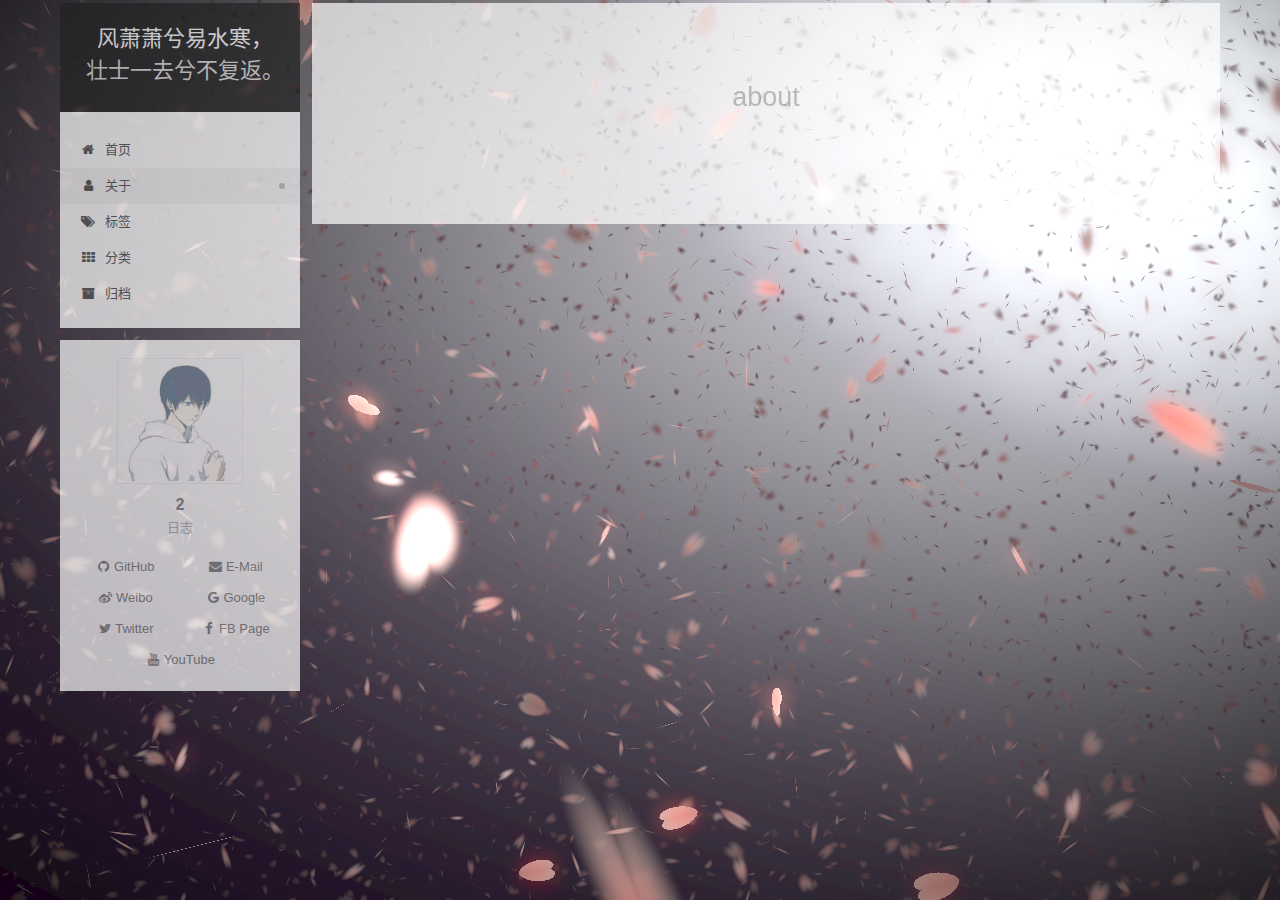
==== commit 845faed1: "Site updated: 2019-12-26 09:54:18" ====
--- a/about/index.html
+++ b/about/index.html
@@ -105,10 +105,11 @@
 </head>
 
 <body itemscope itemtype="http://schema.org/WebPage">
-  <canvas id="sakura"></canvas>
-  <div class="btnbg">
-  </div>
+  
   <div class="container use-motion">
+    <canvas id="sakura"></canvas>
+    <div class="btnbg">
+    </div>
     <div class="headband"></div>
 
     <header class="header" itemscope itemtype="http://schema.org/WPHeader">
@@ -178,6 +179,7 @@
 
     <main class="main">
       <div class="main-inner">
+       
         <div class="content-wrap">
           
   
@@ -317,10 +319,13 @@
 
 
       </div>
-
+      
+      
     </div>
   </aside>
   <div id="sidebar-dimmer"></div>
+
+   
 
 
       </div>
--- a/css/main.css
+++ b/css/main.css
@@ -1159,7 +1159,7 @@
 }
 .links-of-author a::before,
 .links-of-author span.exturl::before {
-  background: #c9d0d0;
+  background: #ff39ec;
   border-radius: 50%;
   content: ' ';
   display: inline-block;
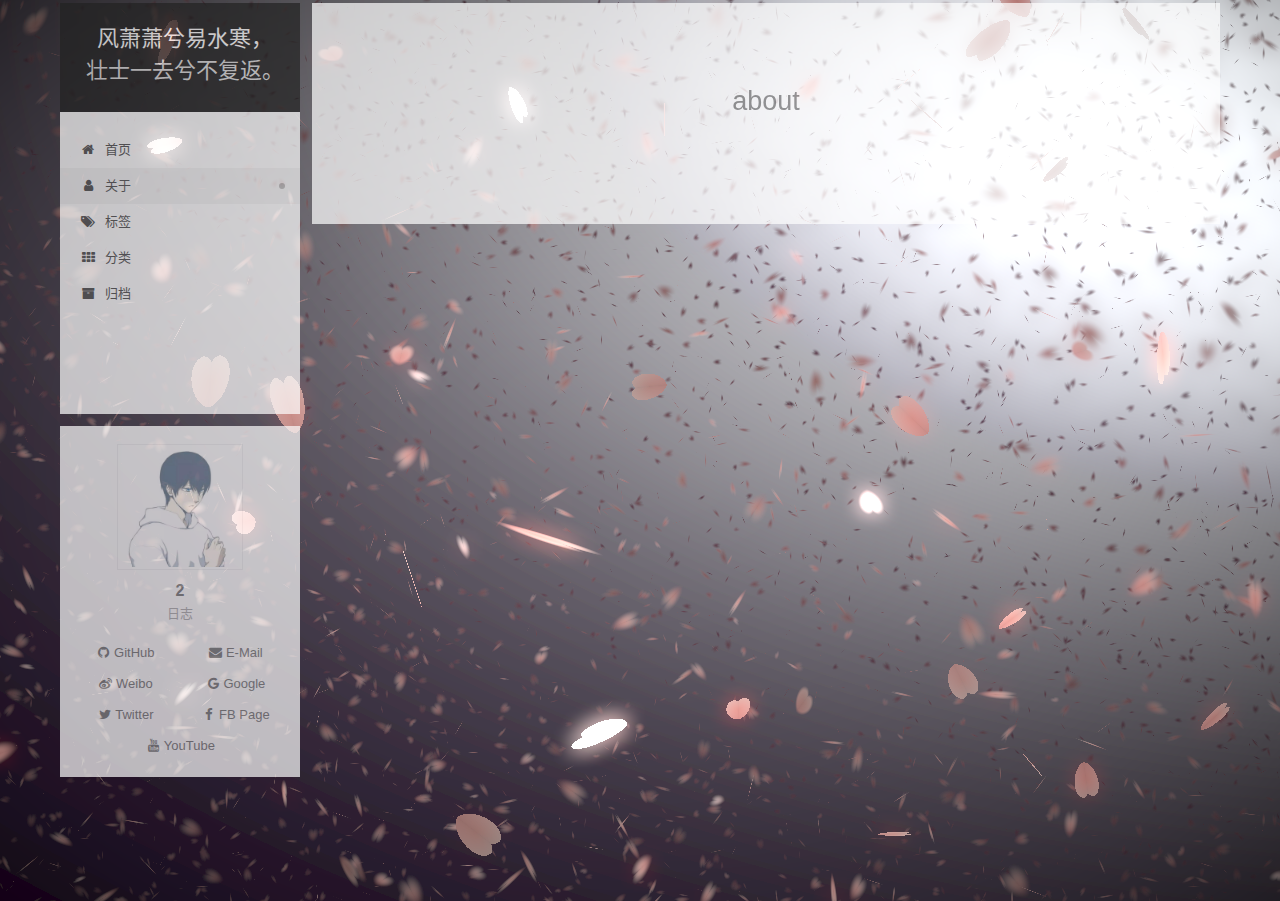
==== commit a7925de2: "Site updated: 2019-12-26 11:02:13" ====
--- a/about/index.html
+++ b/about/index.html
@@ -113,7 +113,8 @@
     <div class="headband"></div>
 
     <header class="header" itemscope itemtype="http://schema.org/WPHeader">
-      <div class="header-inner"><div class="site-brand-container">
+      <div class="header-inner">
+        <div class="site-brand-container">
   <div class="site-meta">
 
     <div>
@@ -167,7 +168,12 @@
   </ul>
 
 </nav>
-</div>
+
+        <div class="music">
+          <iframe frameborder="no" border="0" marginwidth="0" marginheight="0" width=330 height=86 src="//music.163.com/outchain/player?type=2&id=29491052&auto=1&height=66"></iframe>
+        </div>
+      </div>
+      
     </header>
 
     
@@ -179,7 +185,7 @@
 
     <main class="main">
       <div class="main-inner">
-       
+        
         <div class="content-wrap">
           
   
@@ -256,7 +262,7 @@
     <span class="toggle-line toggle-line-middle"></span>
     <span class="toggle-line toggle-line-last"></span>
   </div>
-
+  
   <aside class="sidebar">
     <div class="sidebar-inner">
 
